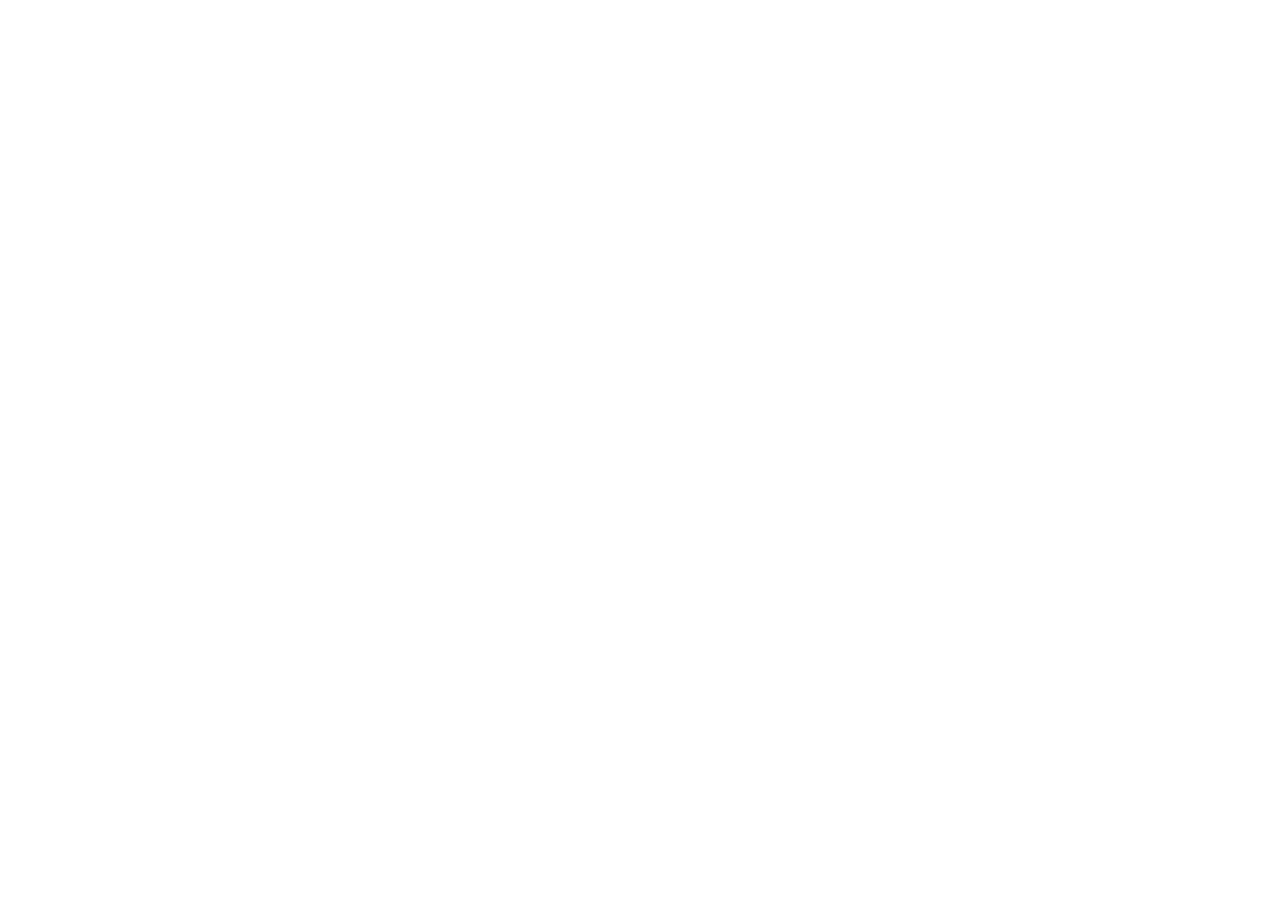
==== newfile.html @ 3e18b629 "Create HTML file" ====
<!DOCTYPE html>
<html lang="en">
<head>
    <meta charset="UTF-8">
    <meta name="viewport" content="width=device-width, initial-scale=1.0">
    <title>Timofei_CV</title>
</head>
<body>
    
</body>
</html>
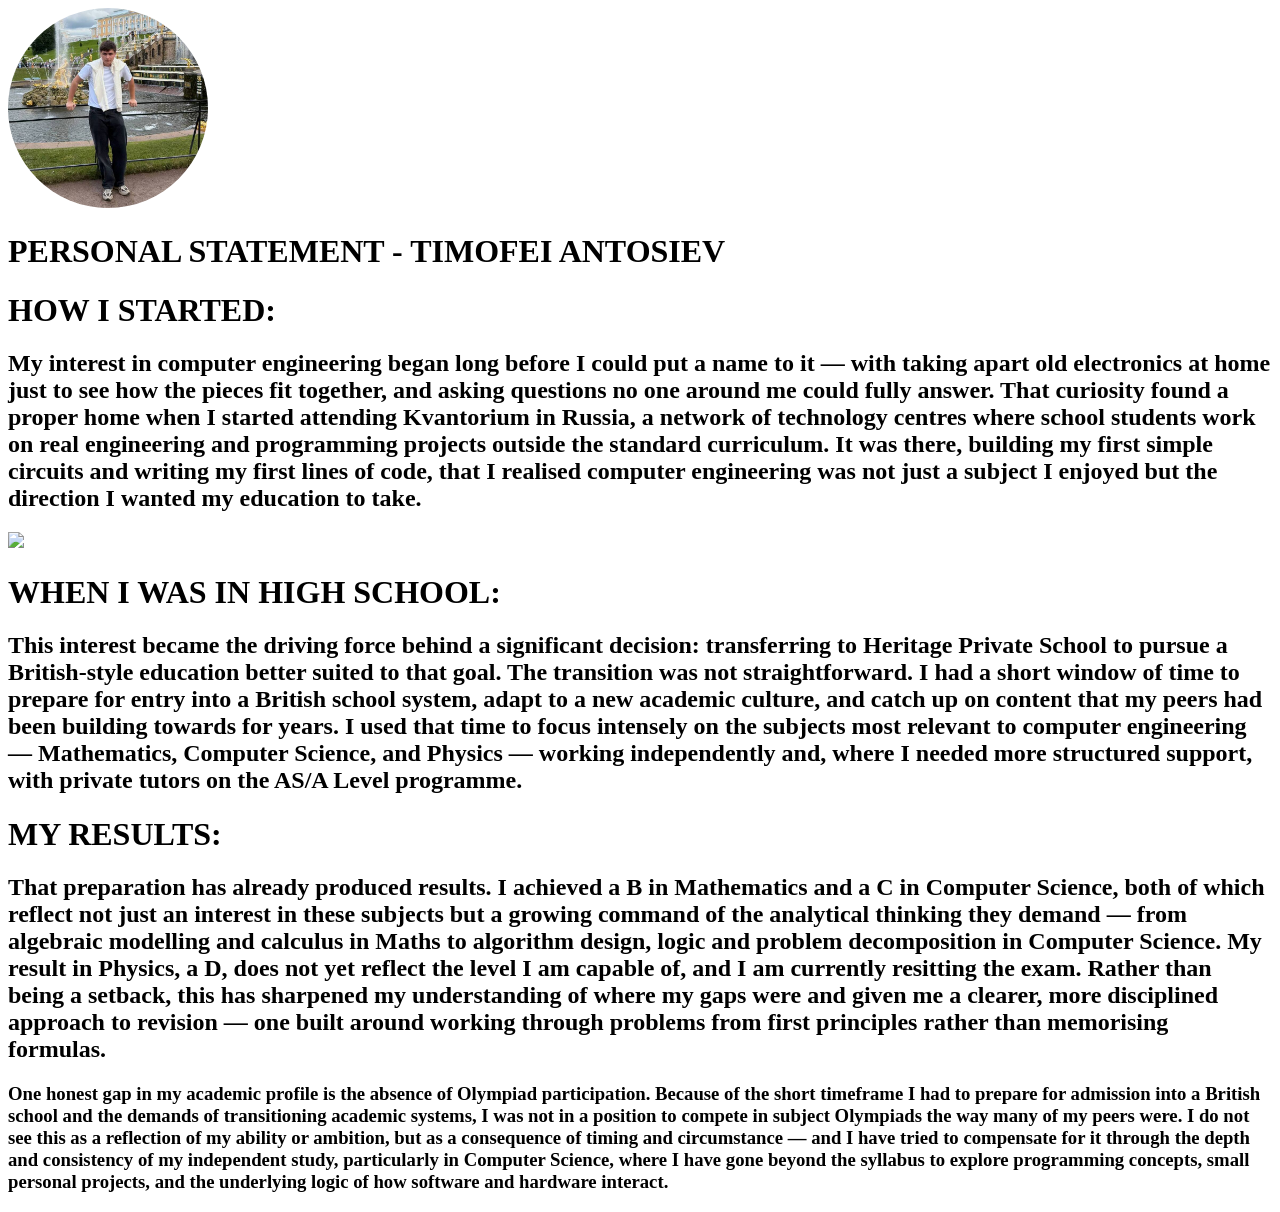
==== commit 9a97d126: "Text for the resume has been added" ====
--- a/newfile.html
+++ b/newfile.html
@@ -6,6 +6,16 @@
     <title>Timofei_CV</title>
 </head>
 <body>
+    <img src="photo_5262739156142596824_y.jpg" style = "height: 200px; border-radius: 50%; width: 200px">
+    <h1> PERSONAL STATEMENT - TIMOFEI ANTOSIEV</h1>
+    <h1> HOW I STARTED: </h1> 
+    <h2>My interest in computer engineering began long before I could put a name to it — with taking apart old electronics at home just to see how the pieces fit together, and asking questions no one around me could fully answer. That curiosity found a proper home when I started attending Kvantorium in Russia, a network of technology centres where school students work on real engineering and programming projects outside the standard curriculum. It was there, building my first simple circuits and writing my first lines of code, that I realised computer engineering was not just a subject I enjoyed but the direction I wanted my education to take.</h2>
+    <img src="https://avatars.mds.yandex.net/i?id=a8f35ebd212bd450e5082eb51c706c4e2227d9ae-12605172-images-thumbs&n=13", style = "height: 200px">
+    <h1> WHEN I WAS IN HIGH SCHOOL: </h1>
+    <h2>This interest became the driving force behind a significant decision: transferring to Heritage Private School to pursue a British-style education better suited to that goal. The transition was not straightforward. I had a short window of time to prepare for entry into a British school system, adapt to a new academic culture, and catch up on content that my peers had been building towards for years. I used that time to focus intensely on the subjects most relevant to computer engineering — Mathematics, Computer Science, and Physics — working independently and, where I needed more structured support, with private tutors on the AS/A Level programme.</h2>
+    <h1> MY RESULTS:</h1>
+    <h2>That preparation has already produced results. I achieved a B in Mathematics and a C in Computer Science, both of which reflect not just an interest in these subjects but a growing command of the analytical thinking they demand — from algebraic modelling and calculus in Maths to algorithm design, logic and problem decomposition in Computer Science. My result in Physics, a D, does not yet reflect the level I am capable of, and I am currently resitting the exam. Rather than being a setback, this has sharpened my understanding of where my gaps were and given me a clearer, more disciplined approach to revision — one built around working through problems from first principles rather than memorising formulas.</h2>
+    <h3>One honest gap in my academic profile is the absence of Olympiad participation. Because of the short timeframe I had to prepare for admission into a British school and the demands of transitioning academic systems, I was not in a position to compete in subject Olympiads the way many of my peers were. I do not see this as a reflection of my ability or ambition, but as a consequence of timing and circumstance — and I have tried to compensate for it through the depth and consistency of my independent study, particularly in Computer Science, where I have gone beyond the syllabus to explore programming concepts, small personal projects, and the underlying logic of how software and hardware interact.</h3>
     
 </body>
 </html>
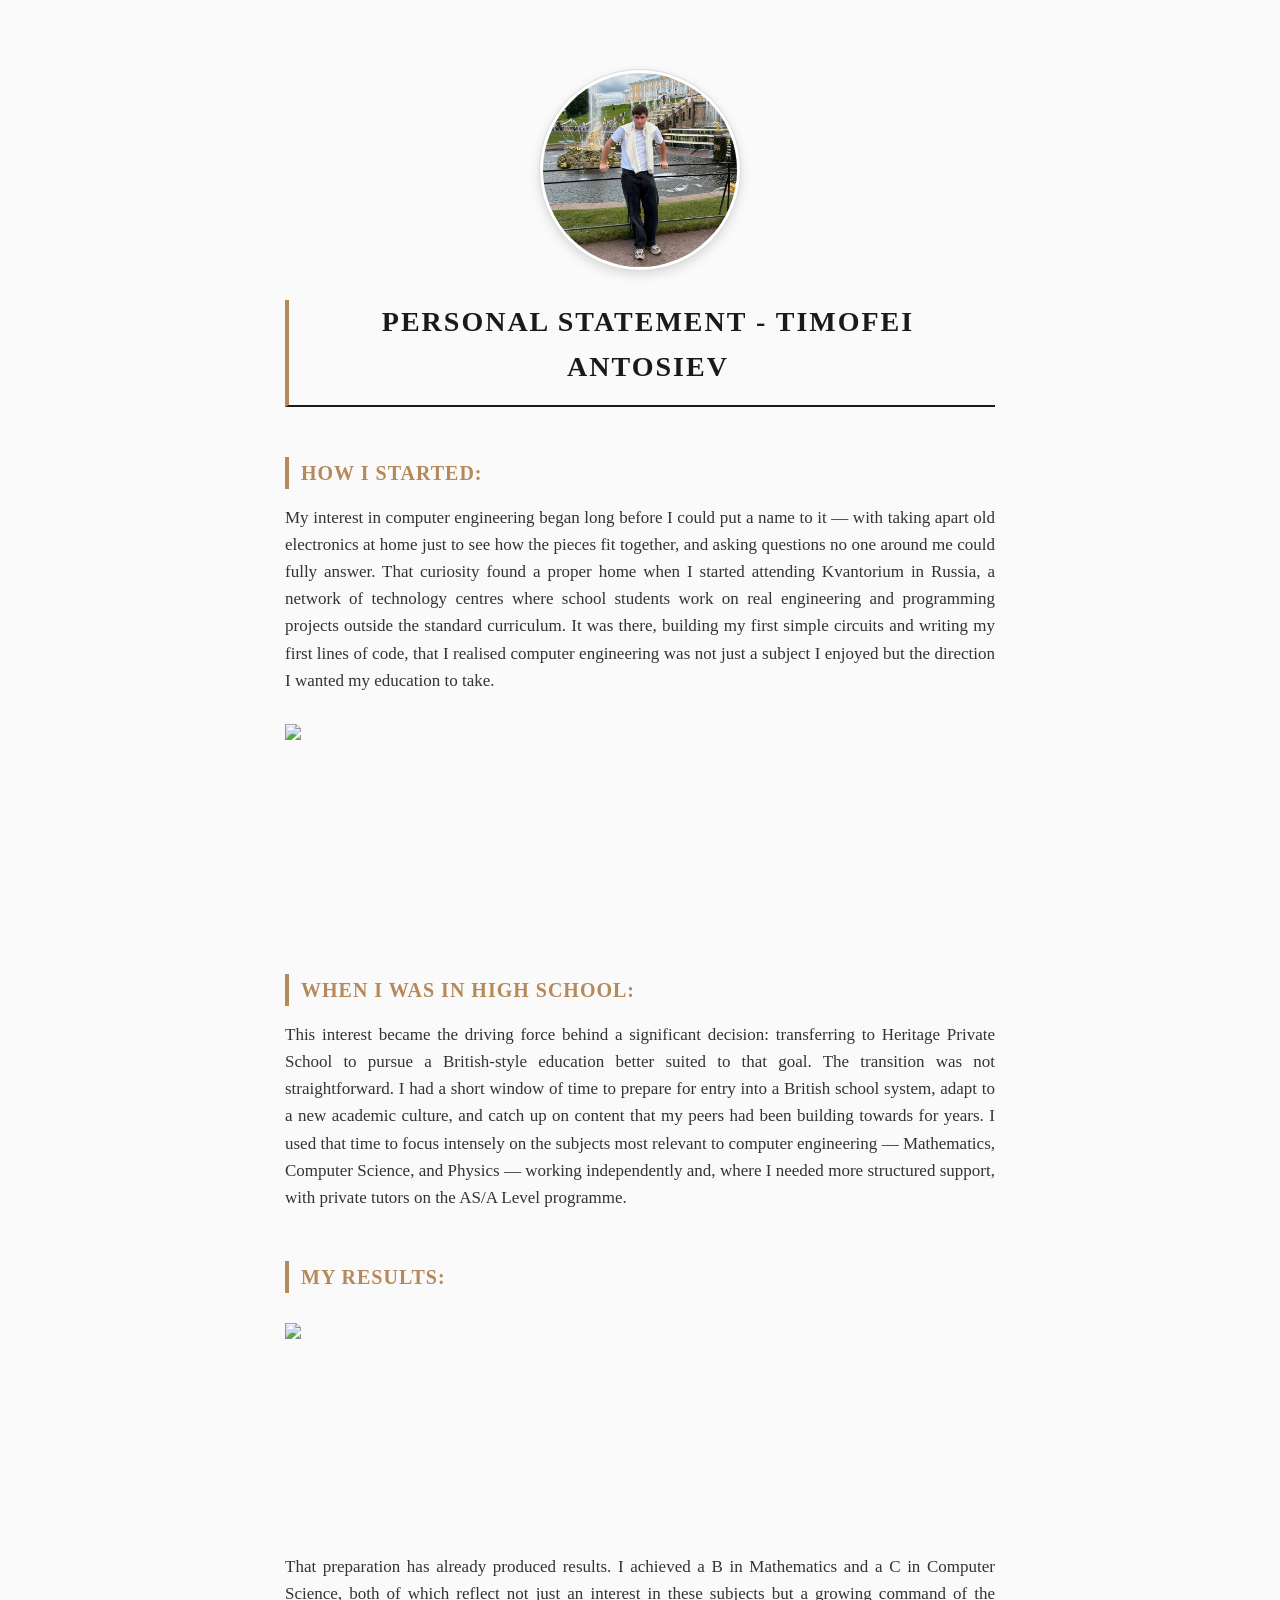
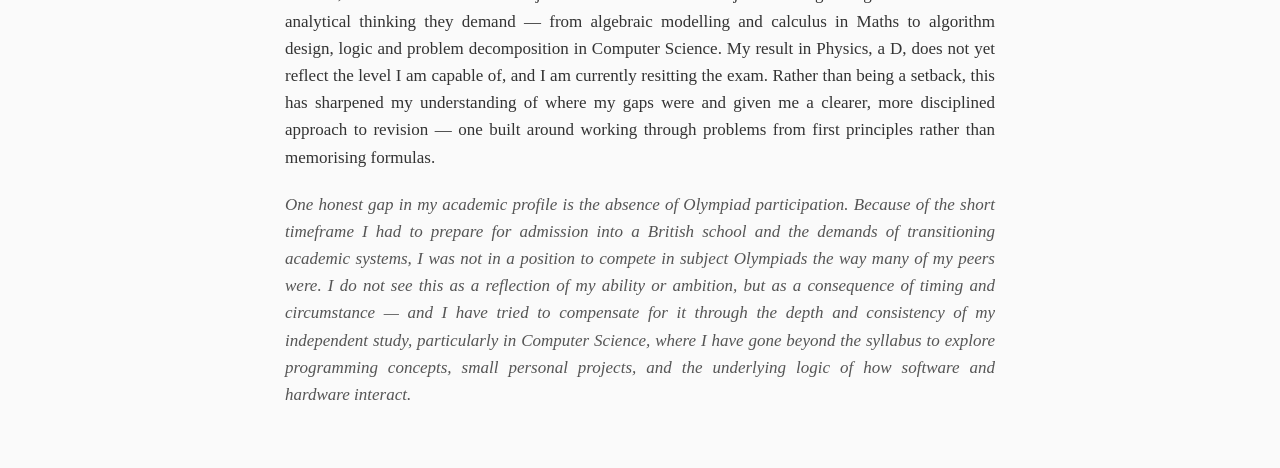
==== commit 6684877e: "new CV design" ====
--- a/newfile.html
+++ b/newfile.html
@@ -4,16 +4,18 @@
     <meta charset="UTF-8">
     <meta name="viewport" content="width=device-width, initial-scale=1.0">
     <title>Timofei_CV</title>
+    <link rel="stylesheet" href="cv.style.css">
 </head>
 <body>
     <img src="photo_5262739156142596824_y.jpg" style = "height: 200px; border-radius: 50%; width: 200px">
     <h1> PERSONAL STATEMENT - TIMOFEI ANTOSIEV</h1>
     <h1> HOW I STARTED: </h1> 
-    <h2>My interest in computer engineering began long before I could put a name to it — with taking apart old electronics at home just to see how the pieces fit together, and asking questions no one around me could fully answer. That curiosity found a proper home when I started attending Kvantorium in Russia, a network of technology centres where school students work on real engineering and programming projects outside the standard curriculum. It was there, building my first simple circuits and writing my first lines of code, that I realised computer engineering was not just a subject I enjoyed but the direction I wanted my education to take.</h2>
+    <h2>My interest in computer engineering began long before I could put a name to it — with taking apart old electronics at home just to see how the pieces fit together, and asking questions no one around me could fully answer. That curiosity found a proper home when I started attending Kvantorium in Russia, a network of technology centres where school students work on real engineering and programming projects outside the standard curriculum. It was there, building my first simple circuits and writing my first lines of code, that I realised computer engineering was not just a subject I enjoyed but the direction I wanted my education to take. </h2>
     <img src="https://avatars.mds.yandex.net/i?id=a8f35ebd212bd450e5082eb51c706c4e2227d9ae-12605172-images-thumbs&n=13", style = "height: 200px">
     <h1> WHEN I WAS IN HIGH SCHOOL: </h1>
     <h2>This interest became the driving force behind a significant decision: transferring to Heritage Private School to pursue a British-style education better suited to that goal. The transition was not straightforward. I had a short window of time to prepare for entry into a British school system, adapt to a new academic culture, and catch up on content that my peers had been building towards for years. I used that time to focus intensely on the subjects most relevant to computer engineering — Mathematics, Computer Science, and Physics — working independently and, where I needed more structured support, with private tutors on the AS/A Level programme.</h2>
     <h1> MY RESULTS:</h1>
+    <img src="https://www.cypruswebsites.com/images/advertisments/3898/nd/heritage-school-limassol-logo.jpg", style = "height: 200px">
     <h2>That preparation has already produced results. I achieved a B in Mathematics and a C in Computer Science, both of which reflect not just an interest in these subjects but a growing command of the analytical thinking they demand — from algebraic modelling and calculus in Maths to algorithm design, logic and problem decomposition in Computer Science. My result in Physics, a D, does not yet reflect the level I am capable of, and I am currently resitting the exam. Rather than being a setback, this has sharpened my understanding of where my gaps were and given me a clearer, more disciplined approach to revision — one built around working through problems from first principles rather than memorising formulas.</h2>
     <h3>One honest gap in my academic profile is the absence of Olympiad participation. Because of the short timeframe I had to prepare for admission into a British school and the demands of transitioning academic systems, I was not in a position to compete in subject Olympiads the way many of my peers were. I do not see this as a reflection of my ability or ambition, but as a consequence of timing and circumstance — and I have tried to compensate for it through the depth and consistency of my independent study, particularly in Computer Science, where I have gone beyond the syllabus to explore programming concepts, small personal projects, and the underlying logic of how software and hardware interact.</h3>
     
--- a/cv.style.css
+++ b/cv.style.css
@@ -0,0 +1,72 @@
+* {
+    box-sizing: border-box;
+}
+
+body {
+    font-family: 'Georgia', 'Times New Roman', serif;
+    color: #2b2b2b;
+    background-color: #fafafa;
+    line-height: 1.6;
+    margin: 0 auto;
+    padding: 40px 20px;
+    max-width: 750px;
+}
+
+img {
+    display: block;
+    margin: 30px auto;
+}
+
+img[style*="border-radius"] {
+    box-shadow: 0 4px 12px rgba(0, 0, 0, 0.15);
+    border: 3px solid #ffffff;
+    outline: 1px solid #ddd;
+}
+
+h1:first-of-type {
+    text-align: center;
+    font-size: 28px;
+    letter-spacing: 2px;
+    color: #1a1a1a;
+    margin-top: 20px;
+    margin-bottom: 40px;
+    border-bottom: 2px solid #1a1a1a;
+    padding-bottom: 15px;
+}
+
+h1 {
+    font-size: 20px;
+    letter-spacing: 1px;
+    color: #b5895a;
+    text-transform: uppercase;
+    margin-top: 50px;
+    margin-bottom: 15px;
+    border-left: 4px solid #b5895a;
+    padding-left: 12px;
+}
+
+h2, h3 {
+    font-weight: normal;
+    font-size: 17px;
+    text-align: justify;
+    color: #333333;
+    margin: 0 0 20px 0;
+}
+
+h3 {
+    font-style: italic;
+    color: #555555;
+}
+
+@media (max-width: 600px) {
+    body {
+        padding: 20px 15px;
+    }
+    h1:first-of-type {
+        font-size: 22px;
+    }
+    h2, h3 {
+        font-size: 15px;
+        text-align: left;
+    }
+}
